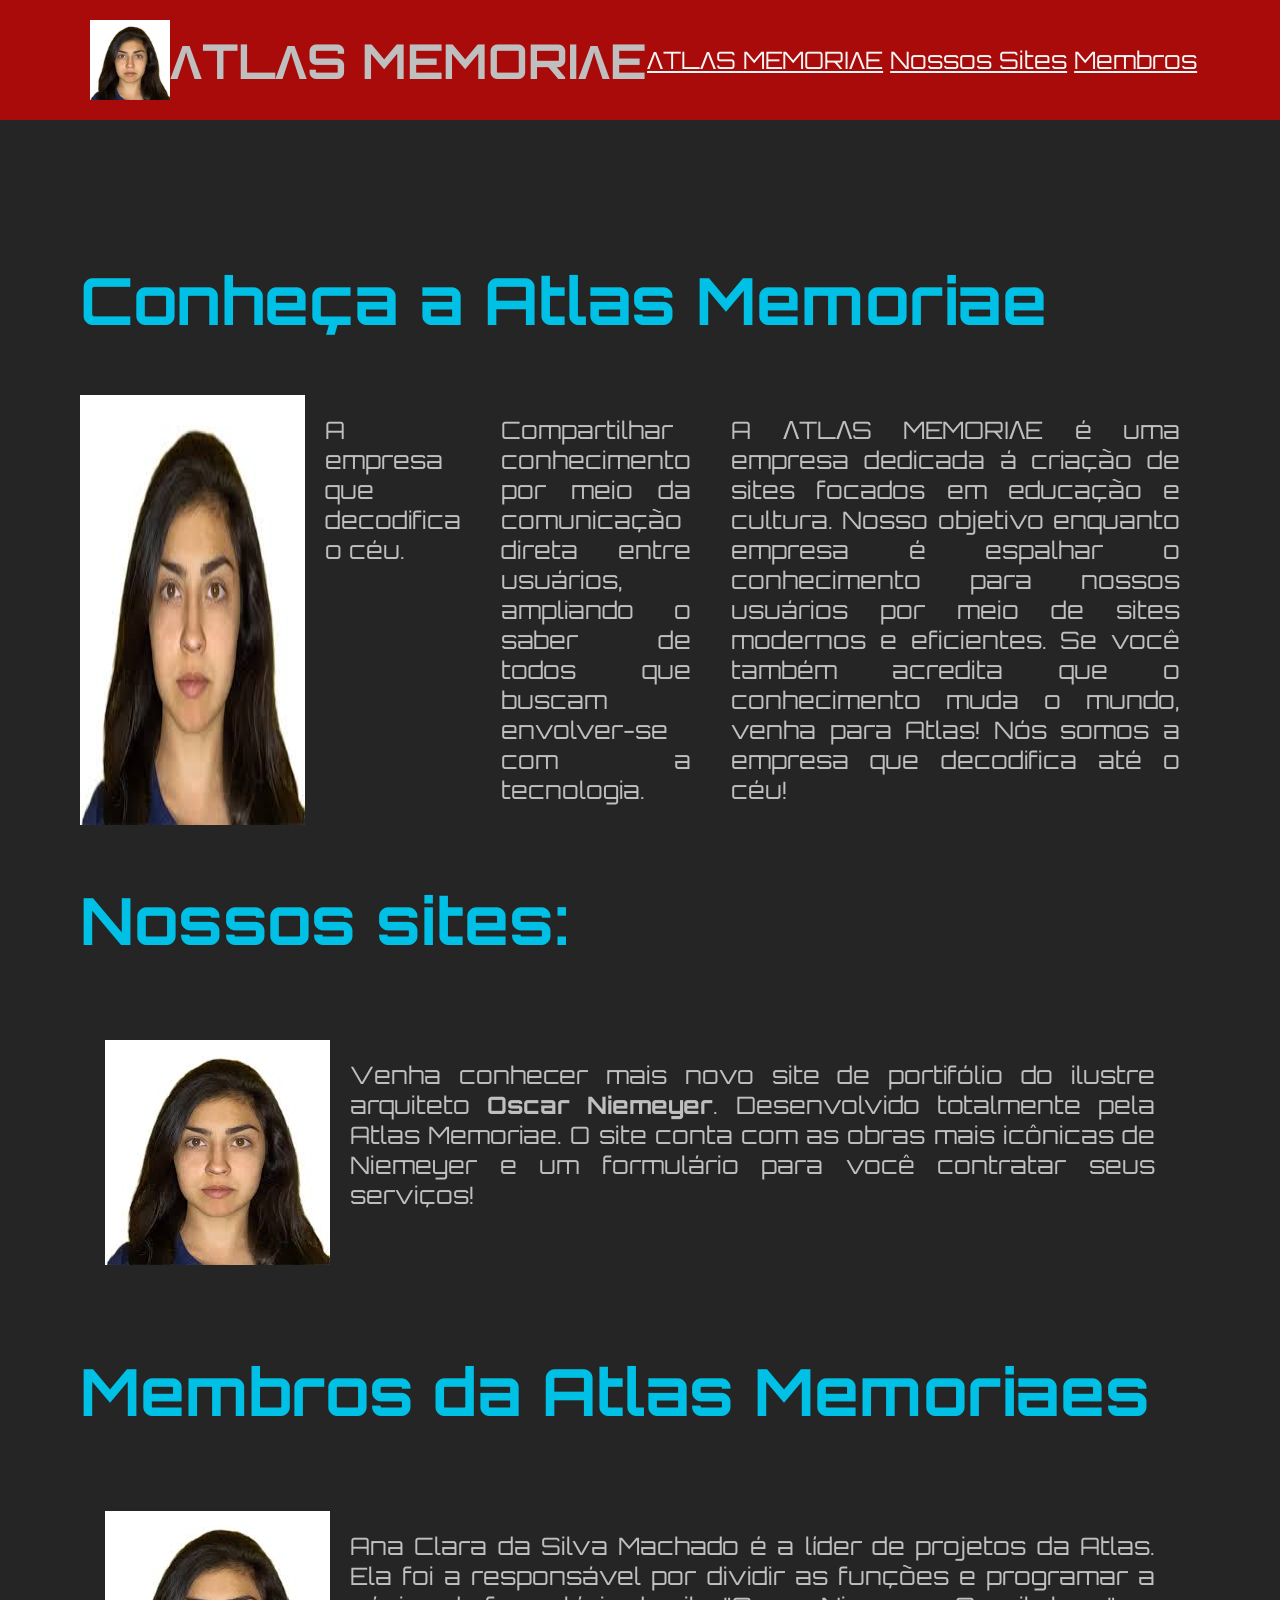
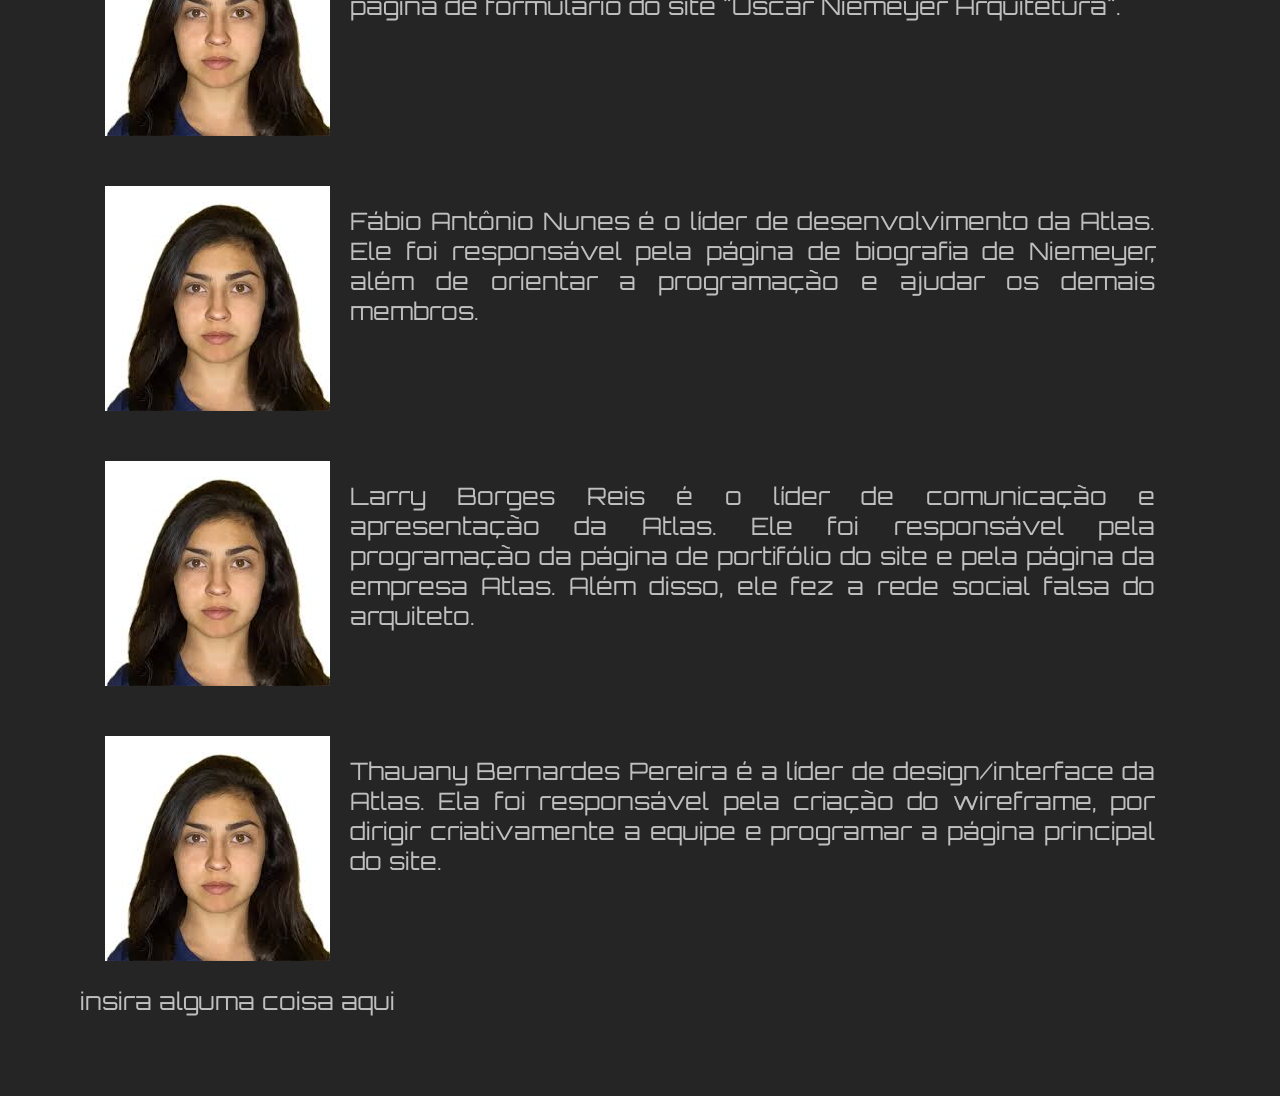
==== Atlas Memoriae/index.html @ 8ce04be1 "Add files via upload" ====
<!DOCTYPE html>
<html lang="en">
<head>

    <meta charset="UTF-8">
    <meta name="viewport" content="width=device-width, initial-scale=1.0">
    <title>ꓥTLꓥS MEMORIꓥE</title>
    <link  rel="icon" href="fotobase/images.jpg">
    <link rel="stylesheet" href="style.css">

</head>

<body id="empresa">

        <div class="navegacao">
            <header class="atlas">
                <img class="logo" src="fotobase/images.jpg" alt="Logo da empresa de criação de sites Atlas Memoriae">
        <h1>ΛTLΛS MEMORIΛE</h1>
                    <nav id="navegacao-atlas-id">
                        <a href="#conheca">ΛTLΛS MEMORIΛE</a>
                        <a href="#sites">Nossos Sites</a>
                        <a href="#membros">Membros</a>
                    </nav>
            </header>
        </div>

          <h2 id="conheca">Conheça a Atlas Memoriae</h2>

           <div class="sobreatlas">
             <img id="simbolo" class="empresa" src="fotobase/images.jpg" alt="Logo da nossa empresa, Atlas Memoriae.">
                <p id="slogan"> A empresa que decodifica o céu.</p>
                <p> Compartilhar conhecimento por meio da comunicação direta entre usuários, ampliando o saber de todos que buscam envolver-se com a tecnologia.</p>
             <p  id="apresentacao"class="descricao">A ꓥTLꓥS MEMORIꓥE é uma empresa dedicada á criação de sites focados em educação e cultura. Nosso objetivo enquanto empresa é espalhar o conhecimento para nossos usuários por meio de sites modernos e eficientes. Se você também acredita que o conhecimento muda o mundo, venha para Atlas! Nós somos a empresa que decodifica até o céu! </p>
        </div>
     
       <h2 id="sites">Nossos sites:</h2>

     <div class="container-flex">
            <a href="index.html"><img   id="foto-site"class="fotos-obras" src="fotobase/images.jpg" alt="Imagem do site 'Oscar Niemeyer Arquitetura' desenvolvido pela Atlas Memoriae."></a>   
             <p  id="apresentacao-site"class="descricao">Venha conhecer mais novo site de portifólio do ilustre arquiteto <strong>Oscar Niemeyer</strong>. Desenvolvido totalmente pela Atlas Memoriae. O site conta com as obras mais icônicas de Niemeyer e um formulário para você  contratar seus serviços! </p>
        </div>

                  <h2 id="membros"> Membros da Atlas Memoriaes</h2>

           <div class="container-flex">
             <img id="simbolo" class="nos" src="fotobase/images.jpg" alt="Logo da nossa empresa, Atlas Memoriae.">
             <p  id="ana"class="descricao"> Ana Clara da Silva Machado é a líder de projetos da Atlas. Ela foi a responsável por dividir as funções e programar a página de formulário do site "Oscar Niemeyer Arquitetura".</p>
        </div>
     
            <div class="container-flex">
             <img id="simbolo" class="nos" src="fotobase/images.jpg" alt="Logo da nossa empresa, Atlas Memoriae.">
             <p id="fabio" class="descricao">Fábio Antônio Nunes é o líder de desenvolvimento da Atlas. Ele foi responsável pela página de biografia de Niemeyer, além de  orientar a programação e ajudar os demais membros.</p>
        </div>

        <div class="container-flex">
             <img id="simbolo" class="nos" src="fotobase/images.jpg" alt="Logo da nossa empresa, Atlas Memoriae.">
             <p id="larry" class="descricao">Larry Borges Reis é o líder de comunicação e apresentação da Atlas. Ele foi responsável pela programação da página de portifólio do site e pela página da empresa Atlas. Além disso, ele fez a rede social falsa do arquiteto. </p>
        </div>

        <div class="container-flex">
             <img id="simbolo" class="nos" src="fotobase/images.jpg" alt="Logo da nossa empresa, Atlas Memoriae.">
             <p id="thauany" class="descricao">Thauany Bernardes Pereira é a líder de design/interface da Atlas. Ela foi responsável pela criação do wireframe, por dirigir criativamente a equipe e programar a página principal do site. </p>
        </div>

        <footer> insira alguma coisa aqui</footer>
</body>
</html>
---- Atlas Memoriae/style.css ----
@import url('https://fonts.googleapis.com/css2?family=Orbitron:wght@400..900&family=Smythe&display=swap');

header
    {
        background-color: #a90a0aff;
        height: 120px;
        position: fixed;
        top: 0;         
        left: 0;         
        width: 100%;     
        display: flex; 
        align-items: center; 
    }

nav 
    {
        display: block;
    }

h1
    {
        align-items: center;
    }
    
body

    {
        font-family: "Orbitron", sans-serif;
        background-color: #252525ff;
        color: #bfbfbfff;
        font-style: normal;
        font-size:x-large;
        margin: 80px;
        padding-top: 125px; /*padding é a propriedade que define o espaçamento interno de um elemento. Ele cria uma área de preenchimento entre o conteúdo (como texto ou imagem) e a borda desse elemento */
    }

.sobreatlas
    {
        display: flex;
    }

.container-flex
    {
        display: flex;
        padding: 25px; 
    }
h2
    {
        font-size: 65px;
        color: #01c0e5ff;
    }
p
    {
        margin: 20px;
        text-align: justify;
    }
a:link
    {
        color: #F5F5F3;
    }

.logo
    {
        width: 80px; 
        margin-left: 90px;
    }
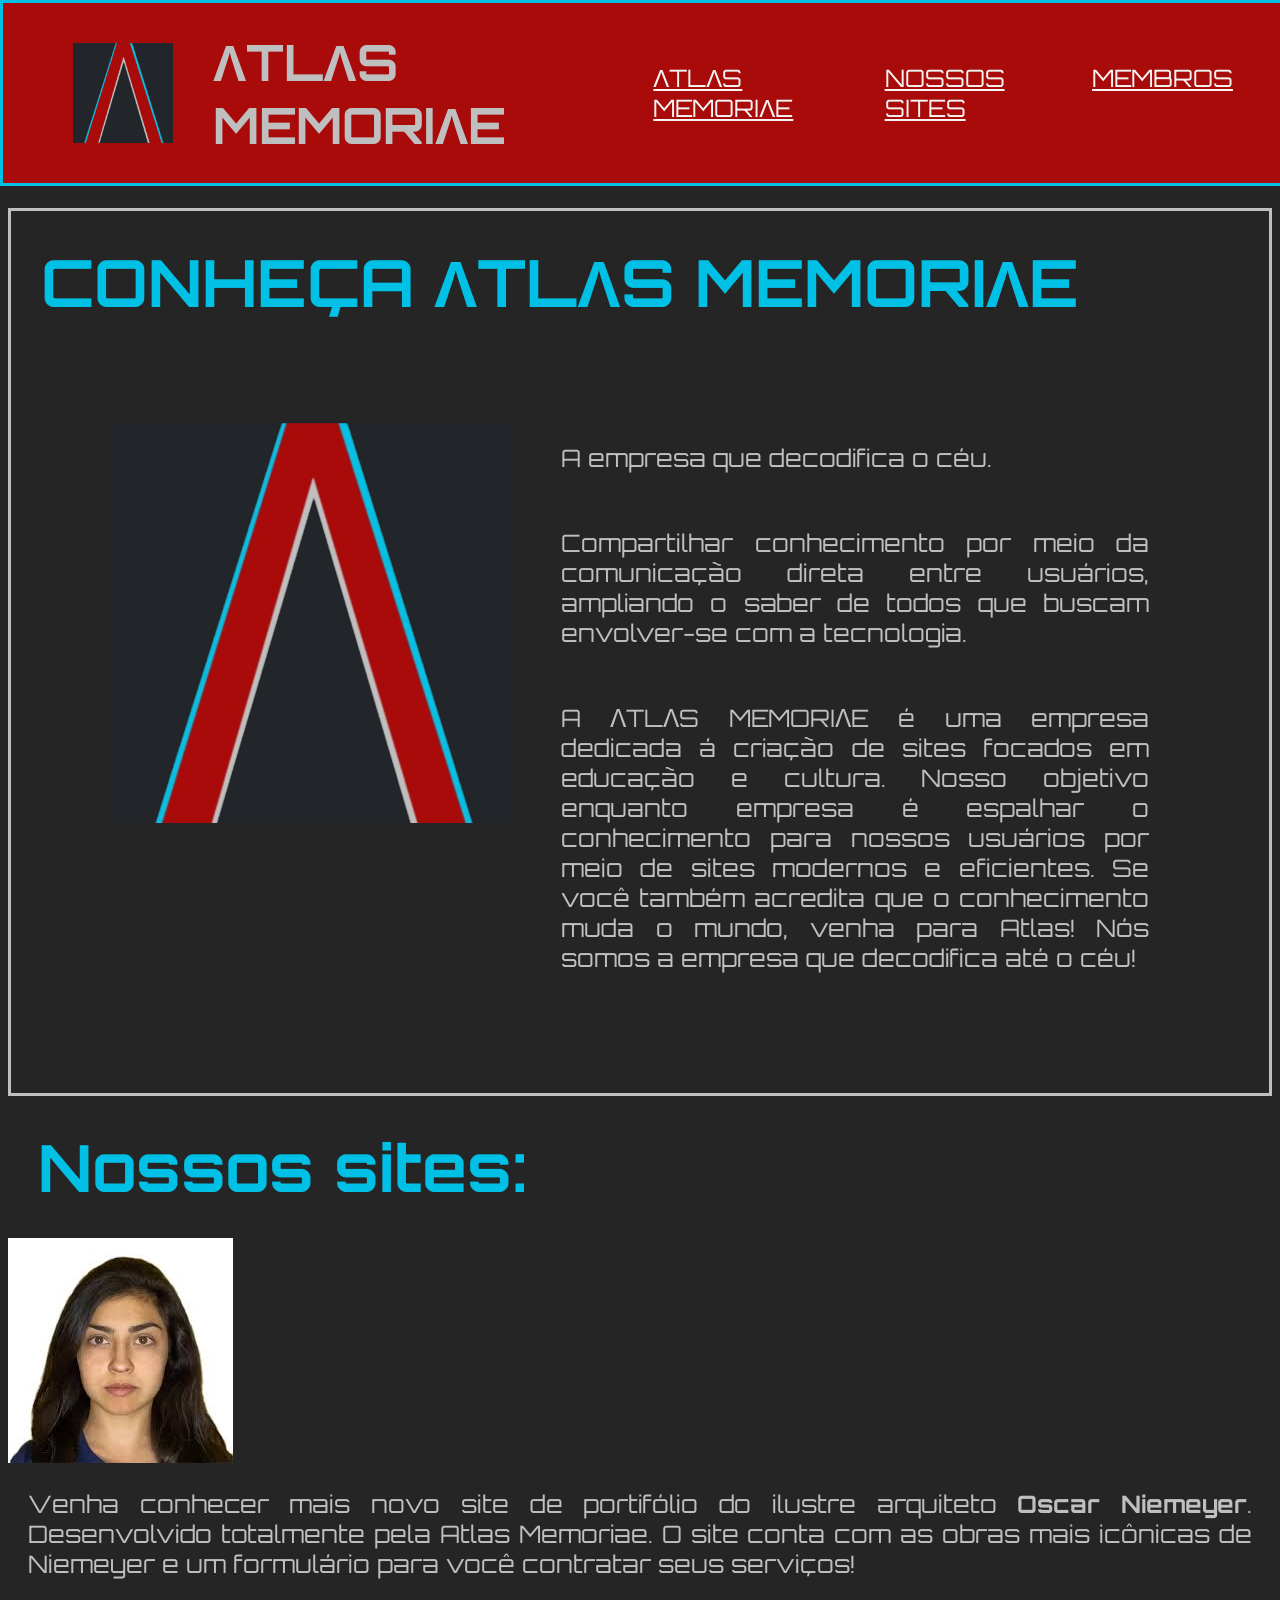
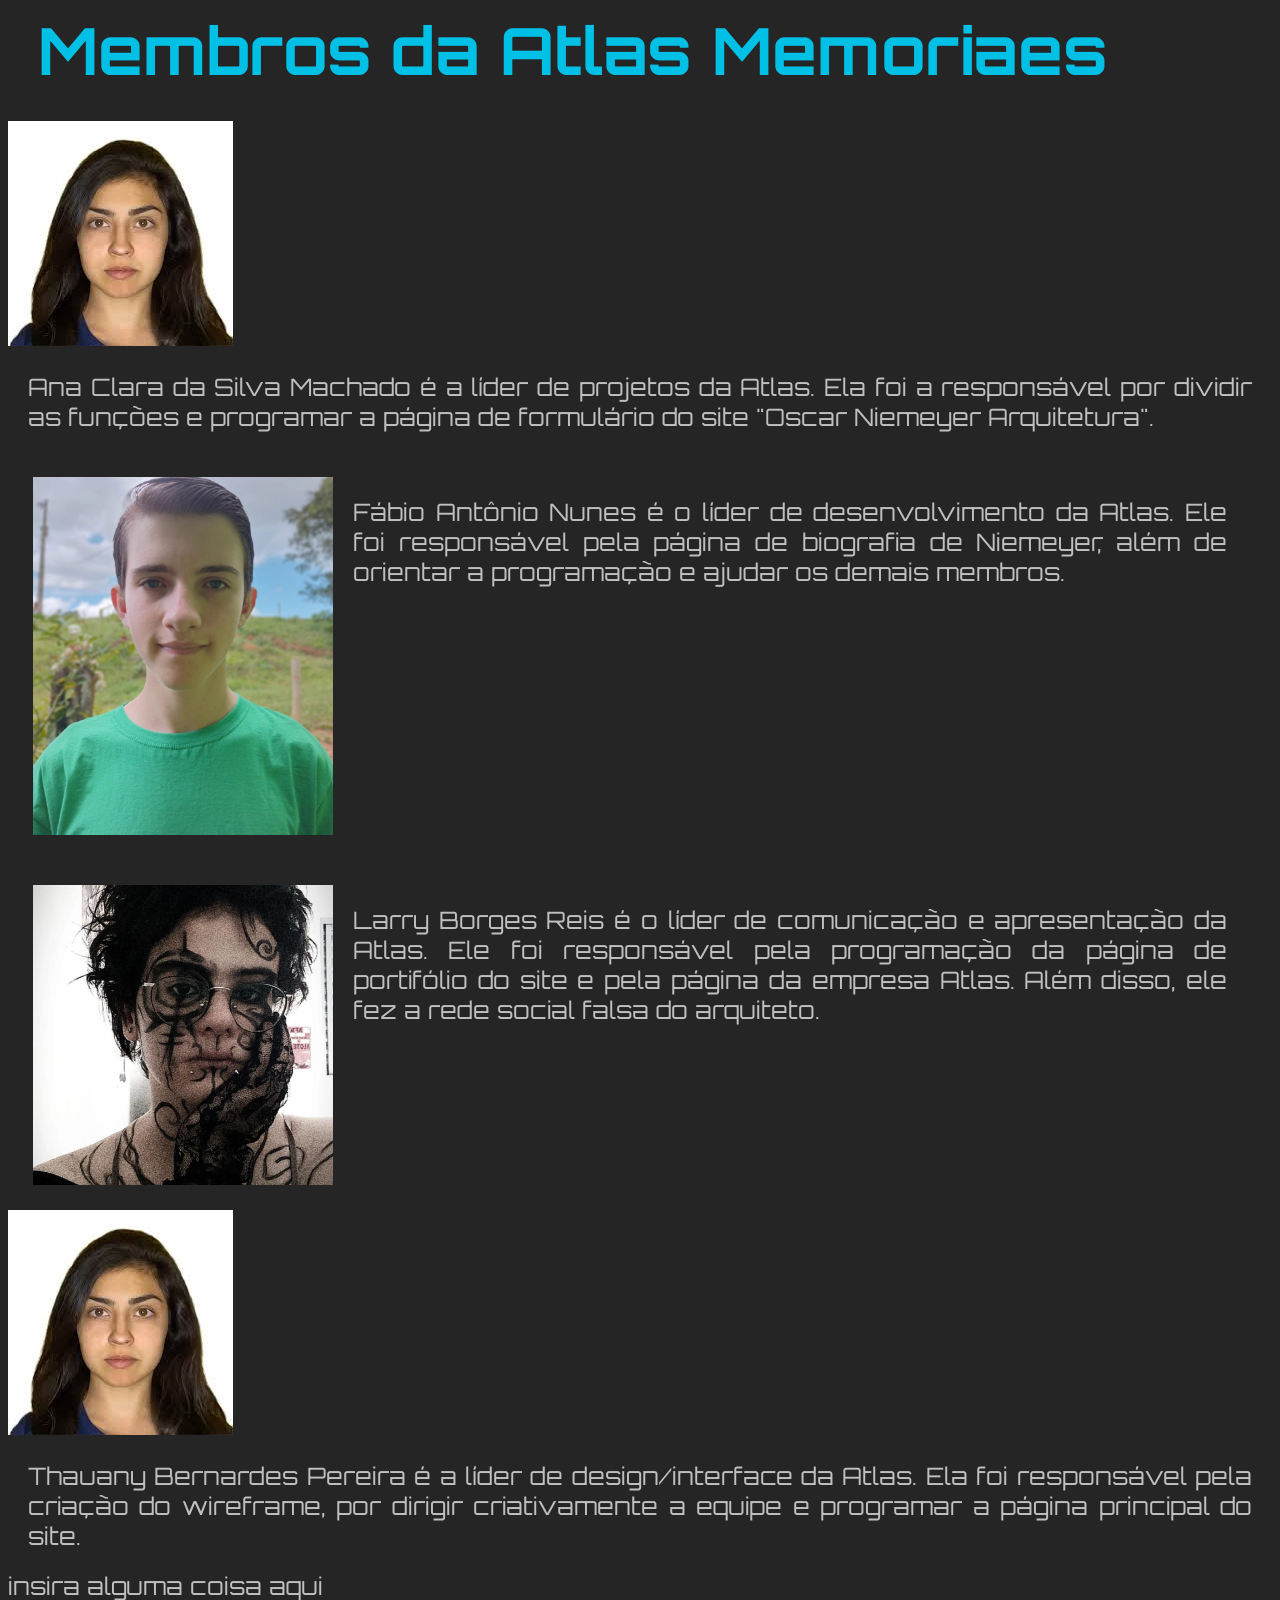
==== commit aad117c6: "Add files via upload" ====
--- a/Atlas Memoriae/index.html
+++ b/Atlas Memoriae/index.html
@@ -5,7 +5,7 @@
     <meta charset="UTF-8">
     <meta name="viewport" content="width=device-width, initial-scale=1.0">
     <title>ꓥTLꓥS MEMORIꓥE</title>
-    <link  rel="icon" href="fotobase/images.jpg">
+    <link  rel="icon" href="logo/logoaltas.jpeg">
     <link rel="stylesheet" href="style.css">
 
 </head>
@@ -14,24 +14,30 @@
 
         <div class="navegacao">
             <header class="atlas">
-                <img class="logo" src="fotobase/images.jpg" alt="Logo da empresa de criação de sites Atlas Memoriae">
-        <h1>ΛTLΛS MEMORIΛE</h1>
+                <div class="attlas">
+                    <img class="logo" src="logo/logoaltas.jpeg" alt="Logo da empresa de criação de sites Atlas Memoriae">
+                    <h1>ΛTLΛS MEMORIΛE</h1>
+                </div>
                     <nav id="navegacao-atlas-id">
                         <a href="#conheca">ΛTLΛS MEMORIΛE</a>
-                        <a href="#sites">Nossos Sites</a>
-                        <a href="#membros">Membros</a>
+                        <a href="#sites">NOSSOS SITES</a>
+                        <a href="#membros">MEMBROS</a>
                     </nav>
             </header>
         </div>
 
-          <h2 id="conheca">Conheça a Atlas Memoriae</h2>
+    <div class="sobreatlas0">
+          <h2 id="conheca">CONHEÇA ΛTLΛS MEMORIΛE</h2>
 
-           <div class="sobreatlas">
-             <img id="simbolo" class="empresa" src="fotobase/images.jpg" alt="Logo da nossa empresa, Atlas Memoriae.">
-                <p id="slogan"> A empresa que decodifica o céu.</p>
-                <p> Compartilhar conhecimento por meio da comunicação direta entre usuários, ampliando o saber de todos que buscam envolver-se com a tecnologia.</p>
-             <p  id="apresentacao"class="descricao">A ꓥTLꓥS MEMORIꓥE é uma empresa dedicada á criação de sites focados em educação e cultura. Nosso objetivo enquanto empresa é espalhar o conhecimento para nossos usuários por meio de sites modernos e eficientes. Se você também acredita que o conhecimento muda o mundo, venha para Atlas! Nós somos a empresa que decodifica até o céu! </p>
-        </div>
+            <div class="sobreatlas1">
+                <img class="logo2" src="logo/logoaltas.jpeg" alt="Logo da nossa empresa, Atlas Memoriae.">
+            <div class="sobreatlas2">
+                    <p id="slogan"> A empresa que decodifica o céu.</p>
+                    <p> Compartilhar conhecimento por meio da comunicação direta entre usuários, ampliando o saber de todos que buscam envolver-se com a tecnologia.</p>
+                <p  id="apresentacao"class="descricao">A ꓥTLꓥS MEMORIꓥE é uma empresa dedicada á criação de sites focados em educação e cultura. Nosso objetivo enquanto empresa é espalhar o conhecimento para nossos usuários por meio de sites modernos e eficientes. Se você também acredita que o conhecimento muda o mundo, venha para Atlas! Nós somos a empresa que decodifica até o céu! </p>
+            </div>
+                </div>
+    </div>
      
        <h2 id="sites">Nossos sites:</h2>
 
@@ -41,19 +47,18 @@
         </div>
 
                   <h2 id="membros"> Membros da Atlas Memoriaes</h2>
-
            <div class="container-flex">
              <img id="simbolo" class="nos" src="fotobase/images.jpg" alt="Logo da nossa empresa, Atlas Memoriae.">
              <p  id="ana"class="descricao"> Ana Clara da Silva Machado é a líder de projetos da Atlas. Ela foi a responsável por dividir as funções e programar a página de formulário do site "Oscar Niemeyer Arquitetura".</p>
         </div>
      
-            <div class="container-flex">
-             <img id="simbolo" class="nos" src="fotobase/images.jpg" alt="Logo da nossa empresa, Atlas Memoriae.">
+            <div class="membros-de-atlas">
+             <img id="foto-membro-id" src="Membros/fabio.jpeg" alt="Logo da nossa empresa, Atlas Memoriae.">
              <p id="fabio" class="descricao">Fábio Antônio Nunes é o líder de desenvolvimento da Atlas. Ele foi responsável pela página de biografia de Niemeyer, além de  orientar a programação e ajudar os demais membros.</p>
         </div>
 
-        <div class="container-flex">
-             <img id="simbolo" class="nos" src="fotobase/images.jpg" alt="Logo da nossa empresa, Atlas Memoriae.">
+        <div class="membros-de-atlas">
+             <img id="foto-membro-id" src="Membros/larry.jpeg" alt="Logo da nossa empresa, Atlas Memoriae.">
              <p id="larry" class="descricao">Larry Borges Reis é o líder de comunicação e apresentação da Atlas. Ele foi responsável pela programação da página de portifólio do site e pela página da empresa Atlas. Além disso, ele fez a rede social falsa do arquiteto. </p>
         </div>
 
--- a/Atlas Memoriae/style.css
+++ b/Atlas Memoriae/style.css
@@ -3,23 +3,64 @@
 header
     {
         background-color: #a90a0aff;
-        height: 120px;
+        height: 180px;
         position: fixed;
-        top: 0;         
-        left: 0;         
-        width: 100%;     
-        display: flex; 
-        align-items: center; 
+        top: 0;
+        left: 0;
+        width: 100%;
+        display: flex;
+        justify-content: space-between;
+        align-items: center;
+        border: solid #01c0e5ff;
+    }
+
+.sobreatlas0
+    {
+        border: solid #bfbfbfff;
+         margin: 0 px;
+         background-image:  linear-gradient(rgba(0, 0, 0, 0.7)), 
+                      url("past5/GIFATLAS.gif");
+        background-repeat: no-repeat;
+            background-attachment: fixed;
+            background-size: cover;
+    }
+
+.sobreatlas1
+    {
+        display: flex;       
+        flex-wrap: wrap; 
+        gap: 30px;              
+        margin-bottom: 50px;
+        margin: 80px;
+        padding: 20px;
+    }
+
+
+.attlas
+    {
+        display: flex;
+    align-items: center;
+    gap: 20px;
+    margin-left: 50px;
+    }
+
+h1 {
+    text-align: left;
+    font-size: 50px;
+    padding: 10px 15px 10px 20px;
+    width: fit-content;
+}
+
+h2
+    {
+        margin: 30px;
     }
 
 nav 
     {
-        display: block;
-    }
-
-h1
-    {
-        align-items: center;
+        display: flex;
+        gap: 30px;
+        margin-right: 50px;
     }
     
 body
@@ -30,16 +71,19 @@
         color: #bfbfbfff;
         font-style: normal;
         font-size:x-large;
-        margin: 80px;
-        padding-top: 125px; /*padding é a propriedade que define o espaçamento interno de um elemento. Ele cria uma área de preenchimento entre o conteúdo (como texto ou imagem) e a borda desse elemento */
+        padding-top: 200px; /*padding é a propriedade que define o espaçamento interno de um elemento. Ele cria uma área de preenchimento entre o conteúdo (como texto ou imagem) e a borda desse elemento */
     }
 
-.sobreatlas
+.sobreatlas2
     {
         display: flex;
+        flex-direction: column; /* Força um texto para baixo do outro */
+        gap: 15px;             /* Cria um espaço entre os parágrafos */
+        flex: 1;               /* Faz os textos preencherem o resto da largura */
+        background-color: #252525ff;
     }
 
-.container-flex
+.membros-de-atlas
     {
         display: flex;
         padding: 25px; 
@@ -59,8 +103,20 @@
         color: #F5F5F3;
     }
 
+
 .logo
     {
-        width: 80px; 
-        margin-left: 90px;
+        width: 100px; 
+        margin-left: 20px;
+    }
+
+.logo2
+    {
+        width: 400px;
+        height: 400px;
+    }
+
+#foto-membro-id
+    {
+        width: 300px;
     }
